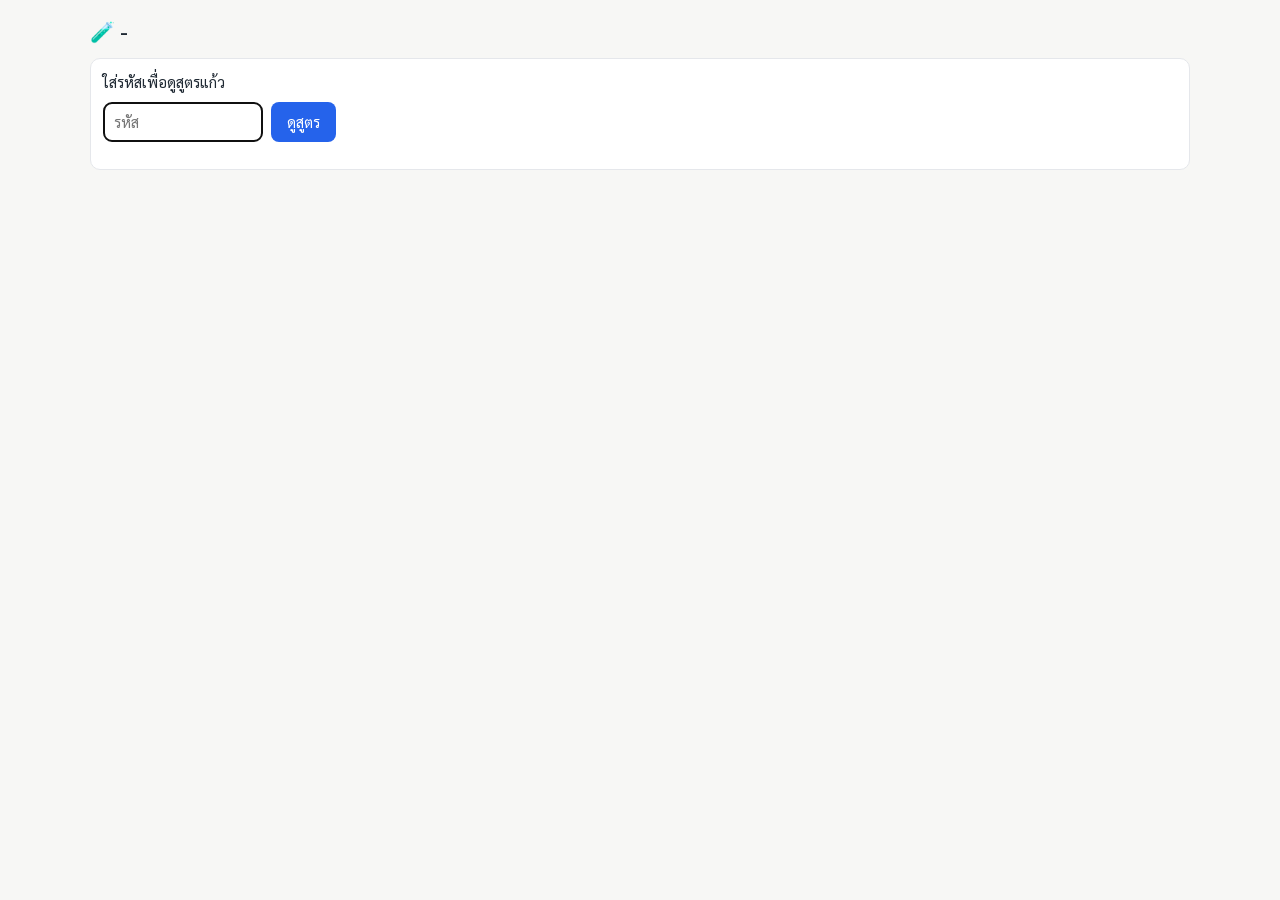
==== qr.html @ a25e7134 "Create qr.html" ====
<!doctype html>
<html lang="th">
<head>
<meta charset="utf-8">
<meta name="viewport" content="width=device-width, initial-scale=1">
<title>ข้อมูลตัวอย่างแก้ว</title>
<link rel="preconnect" href="https://fonts.googleapis.com">
<link href="https://fonts.googleapis.com/css2?family=Sarabun:wght@400;600&display=swap" rel="stylesheet">
<link rel="stylesheet" href="style.css">
</head>
<body>
<main>
  <h1 id="code">🧪</h1>
  <div id="batch" class="muted"></div>
  <div class="card" style="margin-top:12px">
    <form id="form">
      <div>ใส่รหัสเพื่อดูสูตรแก้ว</div>
      <div class="pin">
        <input id="pin" autocomplete="off" autocapitalize="off" spellcheck="false" maxlength="12" placeholder="รหัส" aria-label="รหัสดูสูตร">
        <button type="submit">ดูสูตร</button>
      </div>
    </form>
    <p id="msg" class="err" role="status"></p>
    <div id="out"></div>
  </div>
</main>
<script src="config.js"></script>
<script>
(function () {
  const q = new URLSearchParams(location.search);
  const b = q.get('b') || '', c = q.get('c') || '';
  document.getElementById('code').textContent = '🧪 ' + (c || '-');
  document.getElementById('batch').textContent = b;
  const msg = document.getElementById('msg'), out = document.getElementById('out'), pin = document.getElementById('pin');
  pin.focus();

  document.getElementById('form').addEventListener('submit', ev => {
    ev.preventDefault();
    msg.textContent = 'กำลังตรวจสอบ…';
    out.innerHTML = '';
    glassApi({ a: 'qr', b: b, code: c, pin: pin.value }).then(r => {
      if (!r.ok) { msg.textContent = r.error; return; }
      msg.textContent = '';
      let h = '<table>' + r.info.map(kv => '<tr><th>' + esc(kv[0]) + '</th><td class="wrap">' + esc(kv[1]) + '</td></tr>').join('') + '</table>';
      h += '<h2>องค์ประกอบ</h2><table><tr><th>ออกไซด์</th><th>mol%</th><th>สารตั้งต้น</th><th>g</th></tr>' +
        r.rows.map(x => '<tr><td>' + esc(x[0]) + '</td><td class="num">' + esc(x[1]) + '</td><td>' + esc(x[2]) + '</td><td class="num">' + esc(x[3]) + '</td></tr>').join('') + '</table>';
      out.innerHTML = h;
    }).catch(e => { msg.textContent = 'เชื่อมต่อไม่สำเร็จ: ' + e.message; });
  });
})();
</script>
</body>
</html>
---- style.css ----
:root {
  --bg: #F7F7F5; --card: #FFFFFF; --ink: #1F2933; --muted: #6B7280; --line: #E5E7EB;
  --accent: #2563EB; --accent-ink: #FFFFFF; --busy: rgba(37, 99, 235, .12); --err: #DC2626;
}
@media (prefers-color-scheme: dark) {
  :root:not([data-theme="light"]) {
    --bg: #111418; --card: #1A1F24; --ink: #E5E7EB; --muted: #9CA3AF; --line: #2D333B;
    --accent: #60A5FA; --accent-ink: #0B1220; --busy: rgba(96, 165, 250, .16); --err: #F87171;
  }
}
* { box-sizing: border-box; }
body { margin: 0; padding: 16px; background: var(--bg); color: var(--ink); font-family: Sarabun, "Noto Sans Thai", Tahoma, sans-serif; font-size: 15px; line-height: 1.5; }
main { max-width: 1100px; margin: 0 auto; }
h1 { font-size: 20px; margin: 0 0 4px; }
h2 { font-size: 16px; margin: 22px 0 8px; }
.muted { color: var(--muted); font-size: 13px; }
.err { color: var(--err); }
.stats { display: flex; flex-wrap: wrap; gap: 8px; margin: 12px 0; }
.stat { background: var(--card); border: 1px solid var(--line); border-radius: 10px; padding: 10px 14px; min-width: 110px; flex: 1 1 110px; }
.stat b { display: block; font-size: 22px; font-variant-numeric: tabular-nums; }
.card { background: var(--card); border: 1px solid var(--line); border-radius: 10px; padding: 12px; overflow-x: auto; }
table { border-collapse: collapse; width: 100%; font-size: 14px; }
th, td { padding: 6px 8px; border-bottom: 1px solid var(--line); text-align: left; white-space: nowrap; }
th { color: var(--muted); font-weight: 600; }
td.wrap { white-space: normal; min-width: 220px; }
td.num { text-align: right; font-variant-numeric: tabular-nums; }
.cal td, .cal th { text-align: center; }
.cal td.busy { background: var(--busy); font-size: 12px; white-space: normal; }
.filters { display: flex; flex-wrap: wrap; gap: 8px; margin-bottom: 10px; align-items: center; }
select, input { font: inherit; padding: 8px 10px; border: 1px solid var(--line); border-radius: 8px; background: var(--card); color: var(--ink); }
button { font: inherit; padding: 8px 16px; border: 0; border-radius: 8px; background: var(--accent); color: var(--accent-ink); cursor: pointer; }
a { color: var(--accent); }
.pin { display: flex; gap: 8px; flex-wrap: wrap; margin-top: 8px; }
.pin input { width: 160px; }
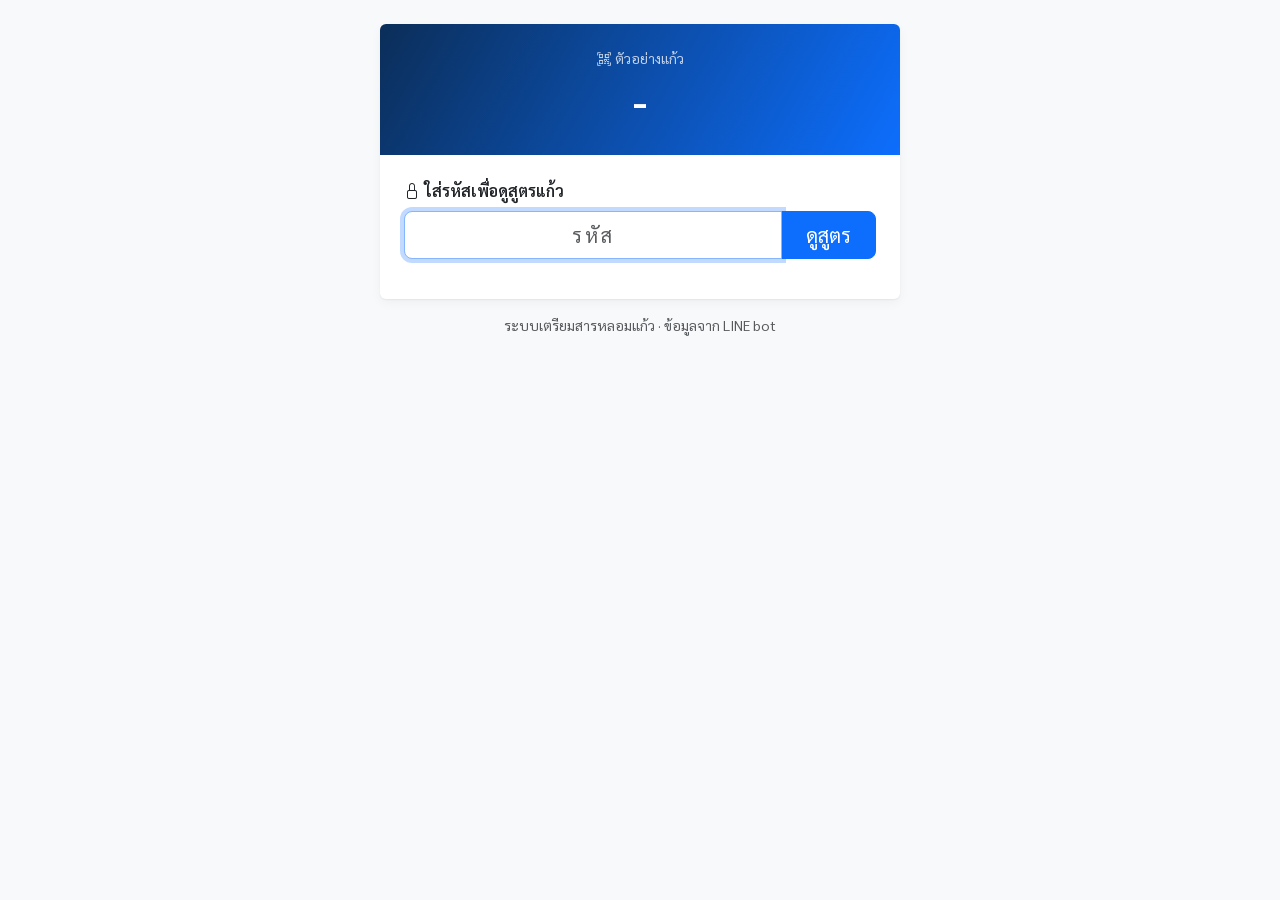
==== commit 13c074fe: "QR page with Bootstrap 5" ====
--- a/qr.html
+++ b/qr.html
@@ -1,51 +1,70 @@
 <!doctype html>
-<html lang="th">
+<html lang="th" data-bs-theme="light">
 <head>
 <meta charset="utf-8">
 <meta name="viewport" content="width=device-width, initial-scale=1">
 <title>ข้อมูลตัวอย่างแก้ว</title>
+<script>document.documentElement.dataset.bsTheme = matchMedia('(prefers-color-scheme: dark)').matches ? 'dark' : 'light';</script>
 <link rel="preconnect" href="https://fonts.googleapis.com">
-<link href="https://fonts.googleapis.com/css2?family=Sarabun:wght@400;600&display=swap" rel="stylesheet">
+<link href="https://fonts.googleapis.com/css2?family=Sarabun:wght@400;600;700&display=swap" rel="stylesheet">
+<link href="https://cdn.jsdelivr.net/npm/bootstrap@5.3.3/dist/css/bootstrap.min.css" rel="stylesheet">
+<link href="https://cdn.jsdelivr.net/npm/bootstrap-icons@1.11.3/font/bootstrap-icons.min.css" rel="stylesheet">
 <link rel="stylesheet" href="style.css">
 </head>
 <body>
-<main>
-  <h1 id="code">🧪</h1>
-  <div id="batch" class="muted"></div>
-  <div class="card" style="margin-top:12px">
-    <form id="form">
-      <div>ใส่รหัสเพื่อดูสูตรแก้ว</div>
-      <div class="pin">
-        <input id="pin" autocomplete="off" autocapitalize="off" spellcheck="false" maxlength="12" placeholder="รหัส" aria-label="รหัสดูสูตร">
-        <button type="submit">ดูสูตร</button>
-      </div>
-    </form>
-    <p id="msg" class="err" role="status"></p>
-    <div id="out"></div>
+<main class="container py-4" style="max-width:34rem">
+  <div class="card overflow-hidden">
+    <div class="brand-bar p-4 text-center">
+      <div class="small opacity-75"><i class="bi bi-qr-code-scan me-1"></i>ตัวอย่างแก้ว</div>
+      <div id="code" class="code-hero">-</div>
+      <span id="batch" class="badge rounded-pill bg-light text-dark"></span>
+    </div>
+    <div class="card-body p-4">
+      <form id="form" autocomplete="off">
+        <label for="pin" class="form-label fw-semibold"><i class="bi bi-lock me-1"></i>ใส่รหัสเพื่อดูสูตรแก้ว</label>
+        <div class="input-group input-group-lg">
+          <input id="pin" type="password" class="form-control pin-input" autocapitalize="off" spellcheck="false" maxlength="12" placeholder="รหัส" required>
+          <button id="go" class="btn btn-primary px-4" type="submit">ดูสูตร</button>
+        </div>
+      </form>
+      <div id="msg" class="mt-3" role="status"></div>
+      <div id="out"></div>
+    </div>
   </div>
+  <p class="text-center text-body-secondary small mt-3 mb-0">ระบบเตรียมสารหลอมแก้ว · ข้อมูลจาก LINE bot</p>
 </main>
 <script src="config.js"></script>
 <script>
 (function () {
+  const $ = id => document.getElementById(id);
   const q = new URLSearchParams(location.search);
   const b = q.get('b') || '', c = q.get('c') || '';
-  document.getElementById('code').textContent = '🧪 ' + (c || '-');
-  document.getElementById('batch').textContent = b;
-  const msg = document.getElementById('msg'), out = document.getElementById('out'), pin = document.getElementById('pin');
-  pin.focus();
+  $('code').textContent = c || '-';
+  $('batch').textContent = b;
+  $('pin').focus();
 
-  document.getElementById('form').addEventListener('submit', ev => {
+  const alert = (kind, html) => { $('msg').innerHTML = '<div class="alert alert-' + kind + ' py-2 mb-0">' + html + '</div>'; };
+
+  $('form').addEventListener('submit', ev => {
     ev.preventDefault();
-    msg.textContent = 'กำลังตรวจสอบ…';
-    out.innerHTML = '';
-    glassApi({ a: 'qr', b: b, code: c, pin: pin.value }).then(r => {
-      if (!r.ok) { msg.textContent = r.error; return; }
-      msg.textContent = '';
-      let h = '<table>' + r.info.map(kv => '<tr><th>' + esc(kv[0]) + '</th><td class="wrap">' + esc(kv[1]) + '</td></tr>').join('') + '</table>';
-      h += '<h2>องค์ประกอบ</h2><table><tr><th>ออกไซด์</th><th>mol%</th><th>สารตั้งต้น</th><th>g</th></tr>' +
-        r.rows.map(x => '<tr><td>' + esc(x[0]) + '</td><td class="num">' + esc(x[1]) + '</td><td>' + esc(x[2]) + '</td><td class="num">' + esc(x[3]) + '</td></tr>').join('') + '</table>';
-      out.innerHTML = h;
-    }).catch(e => { msg.textContent = 'เชื่อมต่อไม่สำเร็จ: ' + e.message; });
+    $('go').disabled = true;
+    $('out').innerHTML = '';
+    $('msg').innerHTML = '<div class="text-center"><div class="spinner-border spinner-border-sm text-primary me-2"></div>กำลังตรวจสอบ…</div>';
+    glassApi({ a: 'qr', b: b, code: c, pin: $('pin').value }).then(r => {
+      if (!r.ok) { alert('danger', '<i class="bi bi-x-circle me-1"></i>' + esc(r.error)); return; }
+      $('msg').innerHTML = '';
+      $('form').classList.add('d-none');
+      let h = '<div class="list-group list-group-flush mb-4">' + r.info.map(kv =>
+        '<div class="list-group-item px-0 d-flex gap-3"><span class="text-body-secondary flex-shrink-0" style="min-width:6.5rem">' + esc(kv[0]) +
+        '</span><span class="fw-semibold text-break">' + esc(kv[1]) + '</span></div>').join('') + '</div>';
+      h += '<h3 class="h6 fw-semibold"><i class="bi bi-list-ul me-1 text-primary"></i>องค์ประกอบ</h3>' +
+        '<div class="table-responsive"><table class="table table-sm table-striped align-middle mb-0">' +
+        '<thead class="table-light"><tr><th>ออกไซด์</th><th class="num">mol%</th><th>สารตั้งต้น</th><th class="num">g</th></tr></thead><tbody>' +
+        r.rows.map(x => '<tr><td class="fw-semibold">' + esc(x[0]) + '</td><td class="num">' + esc(x[1]) + '</td><td>' + esc(x[2]) + '</td><td class="num">' + esc(x[3]) + '</td></tr>').join('') +
+        '</tbody></table></div>';
+      $('out').innerHTML = h;
+    }).catch(e => alert('warning', 'เชื่อมต่อไม่สำเร็จ: ' + esc(e.message)))
+      .finally(() => { $('go').disabled = false; });
   });
 })();
 </script>
